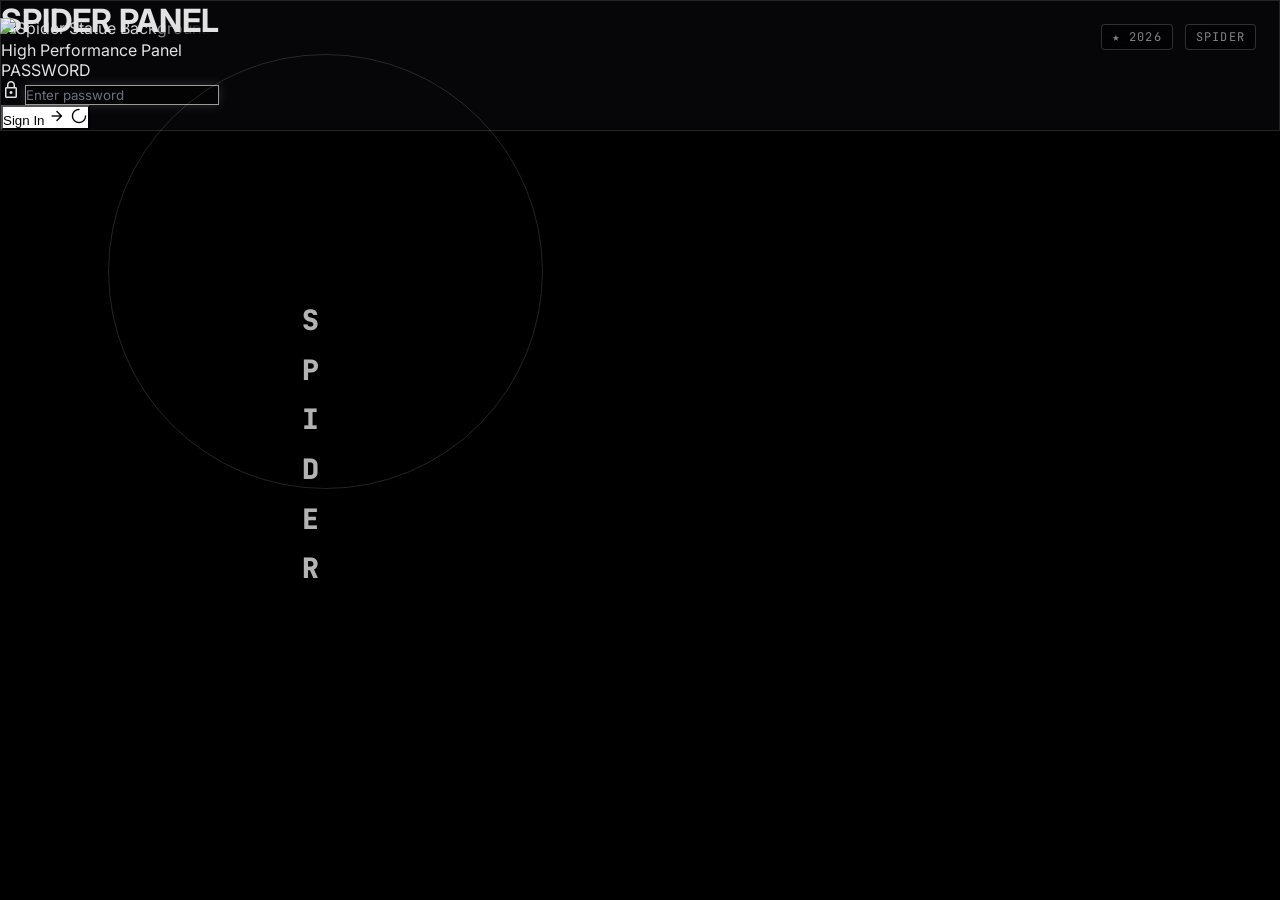
==== static/login.html @ 08a0a6d1 "Add files via upload" ====
<!DOCTYPE html>
<html lang="en" class="dark">
<head>
<meta charset="utf-8"/>
<meta name="viewport" content="width=device-width, initial-scale=1, maximum-scale=1, user-scalable=no, viewport-fit=cover">
<title>Spider Panel Login</title>
<script src="https://cdn.tailwindcss.com?plugins=forms,container-queries"></script>
<link href="https://fonts.googleapis.com/css2?family=Material+Symbols+Outlined:wght,FILL@100..700,0..1&display=swap" rel="stylesheet"/>
<link href="https://fonts.googleapis.com/css2?family=Inter:wght@400;600;700&family=JetBrains+Mono:wght@500;700;900&display=swap" rel="stylesheet"/>

<script>
tailwind.config = {
    darkMode: "class",
    theme: {
        extend: {
            colors: {
                "on-surface": "#e2e2e2",
                "on-surface-variant": "#94a3b8",
                "background": "#000000"
            },
            fontFamily: {
                "headline-lg": ["Inter"],
                "body-sm": ["Inter"],
                "body-lg": ["Inter"],
                "code-label": ["JetBrains Mono"]
            }
        }
    }
}
</script>

<style>
/* Prevent zoom on all devices */
html, body {
    touch-action: pan-y;
    -webkit-user-select: none;
    -moz-user-select: none;
    -ms-user-select: none;
    user-select: none;
    -webkit-touch-callout: none;
}
* {
    touch-action: pan-y;
    -webkit-user-select: none;
    -moz-user-select: none;
    -ms-user-select: none;
    user-select: none;
    -webkit-touch-callout: none;
}
/* استایل کلی و پس‌زمینه */
* {
    margin: 0;
    padding: 0;
    box-sizing: border-box;
    user-select: none !important;
    -webkit-user-select: none !important;
}

input, textarea, select {
    user-select: text;
    -webkit-user-select: text;
}

.password-mask-input {
    color: transparent !important;
    -webkit-text-fill-color: transparent !important;
    caret-color: #ffffff;
    font-family: 'JetBrains Mono', monospace !important;
}
.password-mask-input::placeholder {
    color: #6b7280 !important;
    -webkit-text-fill-color: #6b7280 !important;
    font-family: 'Inter', sans-serif !important;
}
.password-mask {
    position: absolute;
    z-index: 2;
    left: 3rem;
    right: 1rem;
    top: 50%;
    transform: translateY(-50%);
    overflow: hidden;
    color: #ffffff;
    font: 500 14px/1 'JetBrains Mono', monospace;
    white-space: pre;
    pointer-events: none;
}

body {
    background-color: #000000 !important;
    color: #e2e2e2 !important;
    min-height: 100vh;
    width: 100vw;
    overflow: hidden;
    position: relative;
    font-family: 'Inter', sans-serif;
}

/* کانتینر مجسمه در سمت چپ */
.hero-container {
    position: absolute;
    left: 0;
    bottom: 0;
    top: 0;
    width: 60vw;
    max-width: 900px;
    display: flex;
    justify-content: flex-start;
    align-items: flex-end;
    pointer-events: none;
    z-index: 1; /* در لایه زیرین باکس لاگین قرار می‌گیرد */
}

/* تصویر مجسمه */
.hero-statue {
    height: 98vh;
    max-height: 100%;
    width: auto;
    object-fit: contain;
    object-position: bottom left;
    opacity: 0.92;
    image-rendering: pixelated;
    -webkit-mask-image: linear-gradient(90deg, #000 65%, transparent 100%);
    mask-image: linear-gradient(90deg, #000 65%, transparent 100%);
}

/* هاله دایره‌ای دور سر مجسمه */
.hero-halo {
    position: absolute;
    left: 14%;
    top: 6%;
    width: clamp(280px, 34vw, 550px);
    aspect-ratio: 1;
    border-radius: 50%;
    border: 1px solid rgba(255, 255, 255, 0.14);
    z-index: 0;
    animation: breathe 7s ease-in-out infinite;
}

@keyframes breathe {
    0%, 100% { opacity: 0.4; transform: scale(1); }
    50% { opacity: 0.85; transform: scale(1.02); }
}

/* کلمه عمودی SPIDER روی مجسمه */
.hero-vertical-text {
    position: absolute;
    top: 50%;
    left: 38%;
    transform: translateY(-50%);
    writing-mode: vertical-rl;
    text-orientation: upright;
    font-family: 'JetBrains Mono', monospace;
    font-size: clamp(1.4rem, 2.2vw, 2.4rem);
    font-weight: 900;
    letter-spacing: 0.45em;
    color: rgba(255, 255, 255, 0.7);
    text-shadow: 0 2px 12px rgba(0, 0, 0, 0.9);
    z-index: 2;
}

/* کادر مینیمال گوشه بالا راست */
.badge-bar {
    position: absolute;
    top: 24px;
    right: 24px;
    display: flex;
    gap: 12px;
    font-size: 0.75rem;
    font-family: 'JetBrains Mono', monospace;
    color: rgba(255, 255, 255, 0.5);
    z-index: 20;
    letter-spacing: 0.1em;
}

.badge-item {
    border: 1px solid rgba(255, 255, 255, 0.18);
    padding: 4px 10px;
    border-radius: 4px;
    background: rgba(0, 0, 0, 0.5);
    backdrop-filter: blur(8px);
}

/* کارت شیشه‌ای لاگین */
.glass-card {
    background: rgba(10, 10, 15, 0.65) !important;
    backdrop-filter: blur(24px) saturate(180%) !important;
    -webkit-backdrop-filter: blur(24px) saturate(180%) !important;
    border: 1px solid rgba(255, 255, 255, 0.12) !important;
    box-shadow: 0 25px 60px rgba(0, 0, 0, 0.8) !important;
}

/* ورودی فرم */
.input-glass {
    background-color: rgba(0, 0, 0, 0.5) !important;
    border: 1px solid rgba(255, 255, 255, 0.15) !important;
    color: #e2e2e2 !important;
    caret-color: #e2e2e2 !important;
    transition: all 0.3s ease;
}

.input-glass:focus {
    border-color: rgba(255, 255, 255, 0.6) !important;
    box-shadow: 0 0 12px rgba(255, 255, 255, 0.15) !important;
    outline: none;
}

/* دکمه ورود */
.btn-submit {
    background-color: #ffffff !important;
    color: #000000 !important;
    transition: all 0.25s ease;
}

.btn-submit:hover {
    background-color: #e2e2e2 !important;
    transform: translateY(-1px);
    box-shadow: 0 8px 24px rgba(255, 255, 255, 0.2);
}

.btn-submit:active {
    transform: translateY(0);
}

/* پیغام خطا */
.error-msg {
    background: rgba(255, 180, 171, 0.1);
    border: 1px solid rgba(255, 180, 171, 0.3);
    color: #ffb4ab;
    padding: 10px 14px;
    border-radius: 12px;
    font-size: 13px;
    display: none;
    align-items: center;
    gap: 8px;
}
.error-msg.show { display: flex; }

/* رفتار اختصاصی نسخه موبایل */
@media (max-width: 768px) {
    .hero-container {
        width: 100vw;
        max-width: none;
        opacity: 0.45; /* مات‌تر برای خوانایی بهتر فرم روی موبایل */
        justify-content: center;
    }
    .hero-statue {
        object-position: center bottom;
        height: 85vh;
        -webkit-mask-image: linear-gradient(180deg, #000 70%, transparent 100%);
        mask-image: linear-gradient(180deg, #000 70%, transparent 100%);
    }
    .hero-halo {
        left: 50%;
        transform: translateX(-50%);
        top: 10%;
        width: 320px;
    }
    .hero-vertical-text {
        left: 15%;
        opacity: 0.35;
    }
    .badge-bar {
        top: 16px;
        right: 16px;
        font-size: 0.65rem;
    }
}

/* Prevent Android/iOS blue touch highlight on tap. Keep focus styling under our control. */
html, body, button, a, input, select, textarea, summary,
[role="button"], [tabindex], .btn, .btn-p, .btn-g, .btn-r, .btn-b, .btn-gr, .btn-glass,
.nav-item, .nav-accordion-head, .spd-acc-head, .bot-tab, .bot-acc-head, .tab, .scn-tab,
.cfg-copy-btn, .theme-dot, .lang-btn, .login-btn {
  -webkit-tap-highlight-color: transparent !important;
  -webkit-touch-callout: none;
}

/* Remove the native blue touch/focus flash while retaining keyboard focus visibility. */
button, a, summary, [role="button"], .btn, .nav-item, .nav-accordion-head, .spd-acc-head,
.bot-tab, .bot-acc-head, .tab, .scn-tab, .cfg-copy-btn, .theme-dot, .lang-btn, .login-btn {
  outline: none;
}

button:focus-visible, a:focus-visible, input:focus-visible, select:focus-visible, textarea:focus-visible,
[role="button"]:focus-visible, [tabindex]:focus-visible {
  outline: 2px solid currentColor;
  outline-offset: 2px;
}

</style>
</head>
<body class="h-screen w-screen overflow-hidden flex items-center justify-center relative">

<!-- نوار شناور بالا (بدون کلید release) -->
<div class="badge-bar">
    <span class="badge-item">★ 2026</span>
    <span class="badge-item">SPIDER</span>
</div>

<!-- بک‌گراند: مجسمه دایترد و هاله (در سمت چپ) -->
<div class="hero-container">
    <div class="hero-halo"></div>
    <span class="hero-vertical-text">SPIDER</span>
    <img class="hero-statue" src="/static/img/hero.png" alt="Spider Statue Background">
</div>

<!-- باکس ورود (روی مجسمه و لایه z-10) -->
<div class="glass-card rounded-3xl w-full max-w-md p-8 mx-4 flex flex-col gap-6 shadow-2xl z-10 relative">
    <!-- Header -->
    <div class="flex flex-col items-center gap-2 text-center">
        <img src="/static/spider-logo.svg" alt="Spider" onerror="this.style.display='none'" style="width:96px;height:96px;margin-bottom:2px">
        <h1 class="text-2xl font-bold tracking-wider text-white">SPIDER PANEL</h1>
        <p class="text-xs text-on-surface-variant font-medium">High Performance Panel</p>
    </div>

    <!-- Error -->
    <div class="error-msg" id="error-msg">
        <span class="material-symbols-outlined" style="font-size:18px;">error</span>
        <span id="error-text"></span>
    </div>

    <!-- Form -->
    <form class="flex flex-col gap-4" id="login-form">
        <div class="flex flex-col gap-2">
            <label class="font-code-label text-xs text-on-surface-variant tracking-wider" for="password">PASSWORD</label>
            <div class="relative">
                <span class="material-symbols-outlined absolute left-4 top-1/2 -translate-y-1/2 text-on-surface-variant" style="font-size: 20px;">lock</span>
                <input class="input-glass password-mask-input w-full rounded-2xl py-3 pl-12 pr-4 text-sm text-white placeholder:text-gray-500 font-sans" id="password" placeholder="Enter password" type="password" autofocus required/>
                <span class="password-mask" id="password-mask" aria-hidden="true"></span>
            </div>
        </div>
        
        <button class="mt-2 btn-submit font-bold py-3.5 rounded-2xl flex items-center justify-center gap-2 text-sm" id="loginBtn" type="submit">
            <span id="btn-text" class="flex items-center gap-2">Sign In <span class="material-symbols-outlined" style="font-size: 18px;">arrow_forward</span></span>
            <span id="btn-spinner" class="hidden"><span class="material-symbols-outlined animate-spin" style="font-size: 18px;">progress_activity</span></span>
        </button>
    </form>
</div>

<!-- لاجیک احراز هویت -->
<script>
var passwordInput = document.getElementById('password');
var passwordMask = document.getElementById('password-mask');
function syncPasswordMask() {
    if (passwordInput && passwordMask) passwordMask.textContent = '*'.repeat(passwordInput.value.length);
}
passwordInput.addEventListener('input', syncPasswordMask);
passwordInput.addEventListener('change', syncPasswordMask);
setTimeout(syncPasswordMask, 0);

document.getElementById('login-form').addEventListener('submit', async function(e) {
    e.preventDefault();
    var btn = document.getElementById('loginBtn');
    var btnText = document.getElementById('btn-text');
    var btnSpinner = document.getElementById('btn-spinner');
    var errDiv = document.getElementById('error-msg');
    var errText = document.getElementById('error-text');

    errDiv.classList.remove('show');
    btn.disabled = true;
    btnText.classList.add('hidden');
    btnSpinner.classList.remove('hidden');

    try {
        var r = await fetch('/api/login', {
            method: 'POST',
            headers: { 'Content-Type': 'application/json' },
            body: JSON.stringify({ password: document.getElementById('password').value })
        });
        if (!r.ok) {
            var d = await r.json().catch(function() { return {}; });
            throw new Error(d.detail || 'Login failed');
        }
        location.href = '/spider';
    } catch(ex) {
        errText.textContent = ex.message;
        errDiv.classList.add('show');
        btn.disabled = false;
        btnText.classList.remove('hidden');
        btnSpinner.classList.add('hidden');
    }
});
</script>

<!-- جلوگیری از زوم یا کپی ناخواسته -->
<script>
document.addEventListener('wheel', function(e) { if(e.ctrlKey || e.metaKey) e.preventDefault(); }, {passive:false});
document.addEventListener('keydown', function(e) {
    if ((e.ctrlKey || e.metaKey) && ['+', '-', '=', '0'].indexOf(e.key) >= 0) e.preventDefault();
    if ((e.ctrlKey || e.metaKey) && (e.key || '').toLowerCase() === 'c' && !/^(INPUT|TEXTAREA|SELECT)$/.test((e.target || {}).tagName || '')) e.preventDefault();
});
['copy', 'cut', 'contextmenu', 'selectstart', 'dragstart'].forEach(function(x) {
    document.addEventListener(x, function(e) {
        if (!/^(INPUT|TEXTAREA|SELECT)$/.test((e.target || {}).tagName || '')) e.preventDefault();
    });
});
['touchstart', 'touchmove'].forEach(function(x) {
    document.addEventListener(x, function(e) {
        if (e.touches.length > 1) {
            e.preventDefault();
            e.stopPropagation();
        }
    }, {passive:false});
});
document.addEventListener('gesturestart', function(e) { e.preventDefault(); });
document.addEventListener('gesturechange', function(e) { e.preventDefault(); });
document.addEventListener('gestureend', function(e) { e.preventDefault(); });
</script>
</body>
</html>
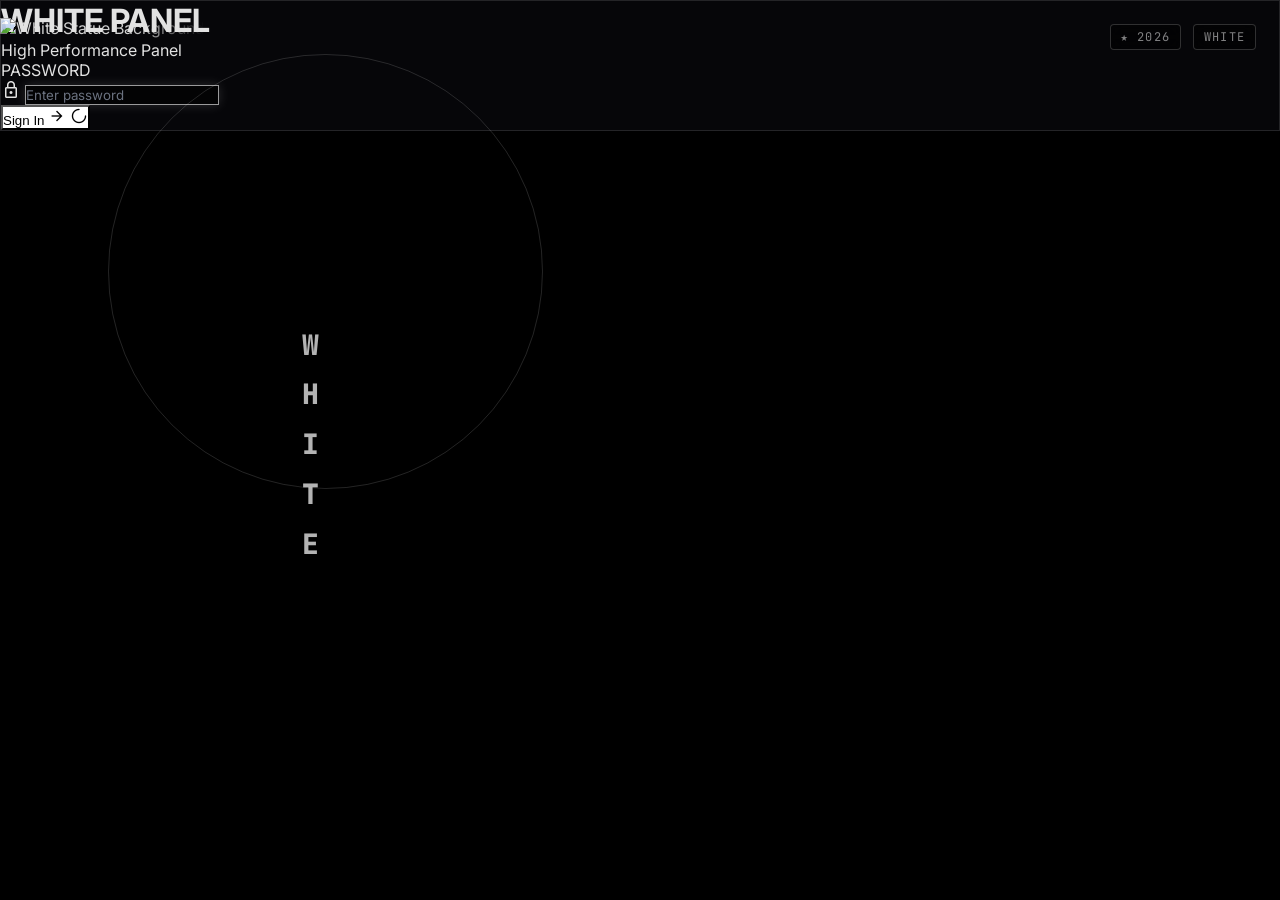
==== commit fadb417b: "Add files via upload" ====
--- a/static/login.html
+++ b/static/login.html
@@ -3,7 +3,7 @@
 <head>
 <meta charset="utf-8"/>
 <meta name="viewport" content="width=device-width, initial-scale=1, maximum-scale=1, user-scalable=no, viewport-fit=cover">
-<title>Spider Panel Login</title>
+<title>White Panel Login</title>
 <script src="https://cdn.tailwindcss.com?plugins=forms,container-queries"></script>
 <link href="https://fonts.googleapis.com/css2?family=Material+Symbols+Outlined:wght,FILL@100..700,0..1&display=swap" rel="stylesheet"/>
 <link href="https://fonts.googleapis.com/css2?family=Inter:wght@400;600;700&family=JetBrains+Mono:wght@500;700;900&display=swap" rel="stylesheet"/>
@@ -142,7 +142,7 @@
     50% { opacity: 0.85; transform: scale(1.02); }
 }
 
-/* کلمه عمودی SPIDER روی مجسمه */
+/* کلمه عمودی WHITE روی مجسمه */
 .hero-vertical-text {
     position: absolute;
     top: 50%;
@@ -295,22 +295,22 @@
 <!-- نوار شناور بالا (بدون کلید release) -->
 <div class="badge-bar">
     <span class="badge-item">★ 2026</span>
-    <span class="badge-item">SPIDER</span>
+    <span class="badge-item">WHITE</span>
 </div>
 
 <!-- بک‌گراند: مجسمه دایترد و هاله (در سمت چپ) -->
 <div class="hero-container">
     <div class="hero-halo"></div>
-    <span class="hero-vertical-text">SPIDER</span>
-    <img class="hero-statue" src="/static/img/hero.png" alt="Spider Statue Background">
+    <span class="hero-vertical-text">WHITE</span>
+    <img class="hero-statue" src="/static/img/hero.png" alt="White Statue Background">
 </div>
 
 <!-- باکس ورود (روی مجسمه و لایه z-10) -->
 <div class="glass-card rounded-3xl w-full max-w-md p-8 mx-4 flex flex-col gap-6 shadow-2xl z-10 relative">
     <!-- Header -->
     <div class="flex flex-col items-center gap-2 text-center">
-        <img src="/static/spider-logo.svg" alt="Spider" onerror="this.style.display='none'" style="width:96px;height:96px;margin-bottom:2px">
-        <h1 class="text-2xl font-bold tracking-wider text-white">SPIDER PANEL</h1>
+        <img src="/static/white-logo.svg" alt="White Panel" onerror="this.style.display='none'" style="width:96px;height:96px;margin-bottom:2px">
+        <h1 class="text-2xl font-bold tracking-wider text-white">WHITE PANEL</h1>
         <p class="text-xs text-on-surface-variant font-medium">High Performance Panel</p>
     </div>
 
@@ -365,14 +365,28 @@
     try {
         var r = await fetch('/api/login', {
             method: 'POST',
-            headers: { 'Content-Type': 'application/json' },
+            credentials: 'same-origin',
+            cache: 'no-store',
+            headers: { 'Content-Type': 'application/json', 'Accept': 'application/json' },
             body: JSON.stringify({ password: document.getElementById('password').value })
         });
-        if (!r.ok) {
-            var d = await r.json().catch(function() { return {}; });
+        var d = await r.json().catch(function() { return {}; });
+        if (!r.ok || !d.ok) {
             throw new Error(d.detail || 'Login failed');
         }
-        location.href = '/spider';
+
+        // Confirm the browser stored and is sending the session cookie before navigating.
+        var check = await fetch('/api/me', {
+            method: 'GET',
+            credentials: 'same-origin',
+            cache: 'no-store',
+            headers: { 'Accept': 'application/json' }
+        });
+        var session = await check.json().catch(function() { return {}; });
+        if (!check.ok || session.authenticated !== true) {
+            throw new Error('ورود انجام شد اما نشست ورود ذخیره نشد. اتصال HTTPS و تنظیمات Cookie سرور را بررسی کنید.');
+        }
+        window.location.replace('/white');
     } catch(ex) {
         errText.textContent = ex.message;
         errDiv.classList.add('show');
